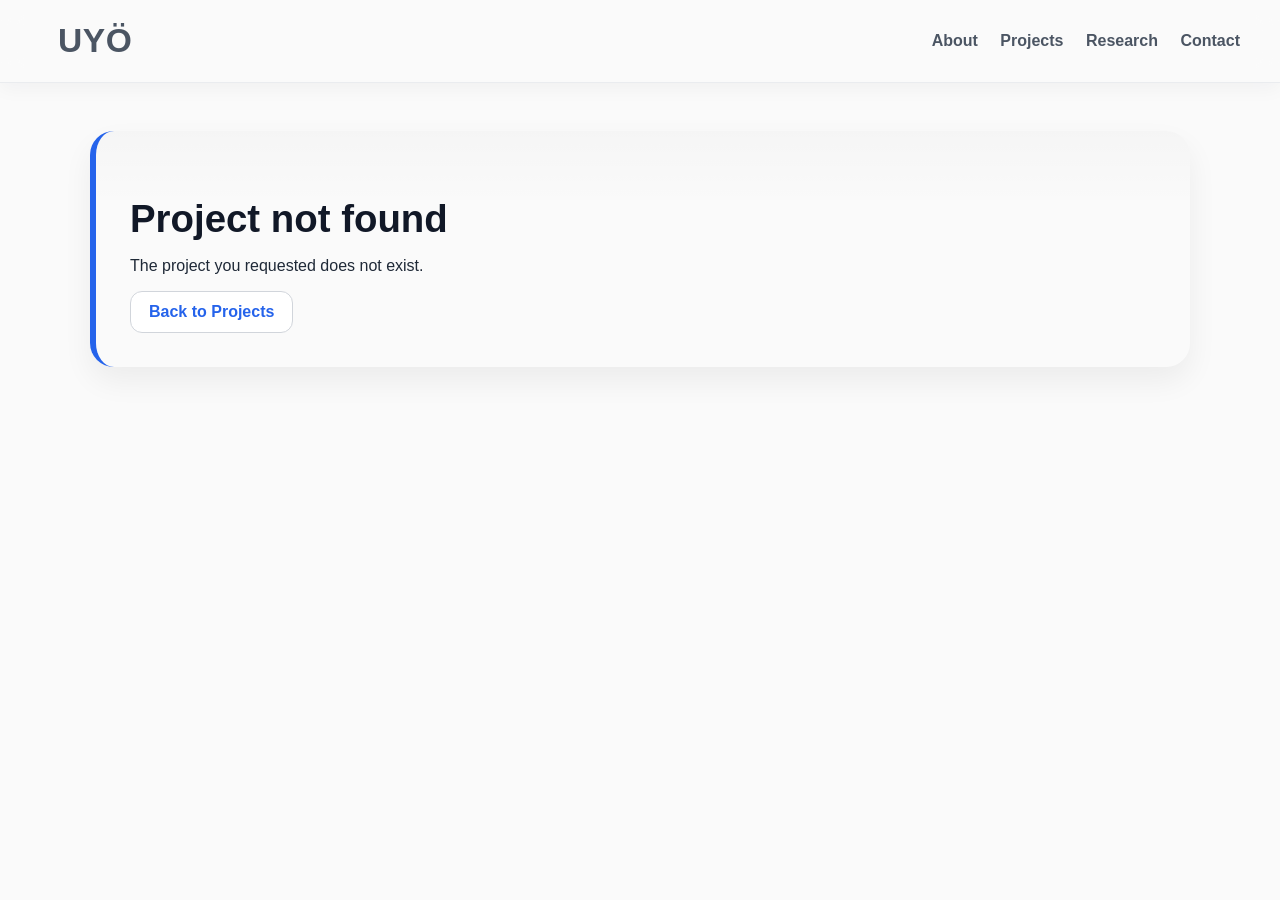
==== project.html @ 4d8dba5a "Yeni site denemesi" ====
<!DOCTYPE html>
<html lang="en">
<head>
  <meta charset="UTF-8" />
  <meta name="viewport" content="width=device-width, initial-scale=1.0" />
  <title>Project Details</title>
  <link rel="stylesheet" href="style.css" />
</head>
<body>

  <header class="navbar">
    <h2><a href="index.html" class="logo-link">UYÖ</a></h2>
    <nav>
      <a href="index.html#about">About</a>
      <a href="index.html#projects">Projects</a>
      <a href="index.html#research">Research</a>
      <a href="index.html#contact">Contact</a>
    </nav>
  </header>

  <main class="detail-page">
    <div class="detail-container">

      <a href="index.html#projects" class="back-link">← Back to Projects</a>

      <img id="projectImage" class="detail-image" src="" alt="Project Image" />

      <section class="detail-card">
        <h1 id="title"></h1>
        <p id="desc" class="detail-desc"></p>

        <div class="detail-buttons">
          <a id="demo" class="btn" target="_blank">Live Demo</a>
          <a id="drive" class="btn" target="_blank">Drive Link</a>
        </div>

        <hr />

        <h2>Highlights</h2>
        <ul id="highlights" class="detail-list"></ul>

        <hr />

        <h2>Technologies</h2>
        <div id="techTags" class="tags"></div>
      </section>

    </div>
  </main>

  <script>
    const params = new URLSearchParams(window.location.search);
    const project = params.get("project");

    const data = {
      ztna: {
        title: "ZTNA Security Platform",
        color: "#2563EB",
        soft: "#DCEBFF",
        desc: "This project is a network access control system developed based on Zero Trust principles. Unlike traditional security models that assume the internal network is trusted, Zero Trust requires verification of every user and every access request. Within this project, a secure access architecture was designed with a strong focus on authentication, authorization and protected backend communication.",
        image: "ztna.png",
        demo: "https://wbt-project.com/",
        drive: "https://drive.google.com/drive/u/0/folders/1oybOvUmxSDfLu-fk1miwkdrYUtnVj_67",
        highlights: [
          "Central identity management with Keycloak",
          "JWT-based secure session management",
          "Role-Based Access Control (RBAC) architecture",
          "Central authentication and Single Sign-On structure",
          "Secure API access control mechanism",
          "Microservice-based secure API architecture",
          "User authentication system",
          "Authorization layer and role-based access management",
          "Token-based secure access control"
        ],
        tech: [
          "Keycloak",
          "JWT",
          "RBAC",
          "Authentication",
          "Authorization",
          "SSO",
          "API Security",
          "Backend System",
          "Zero Trust"
        ]
      },

      finance: {
        title: "Finance Tracker",
        color: "#16A34A",
        soft: "#DCF6E7",
        desc: "This project is a personal finance and investment tracking application that enables users to monitor their income and expenses while also analyzing the performance of investment tools. The system was designed with a user-oriented approach and includes data-focused reporting and analysis screens for better financial awareness.",
        image: "finance.png",
        demo: "#",
        drive: "https://drive.google.com/drive/u/0/folders/1W6BsINzBa0S53d98Snp6pdedZ7eNA4nT",
        highlights: [
          "Income and expense tracking system",
          "Database design and structured data management",
          "Financial analysis and reporting screens",
          "User-oriented finance management interface",
          "Investment and budget monitoring approach"
        ],
        tech: [
          "Finance Management",
          "SQL",
          "Database Design",
          "Reporting",
          "Data Analysis",
          "UI/UX"
        ]
      },

      coffee: {
        title: "Coffee App",
        color: "#92400E",
        soft: "#FDF6EC",
        desc: "CoffeeApp is a mobile coffee ordering and management application that allows users to browse coffee and dessert products, place orders and review their order history. The application was developed with modern mobile interface principles and adopts a user experience focused design supported by Firebase services.",
        image: "coffee.png",
        demo: "#",
        drive: "https://drive.google.com/drive/u/0/folders/1x1rumdt4soJdZDIjXbeZjCs4x2iwKG5K",
        highlights: [
          "Firebase Authentication based login and registration system",
          "Firebase Realtime Database integration for data management",
          "Firebase Storage integration for image content",
          "Coffee and dessert product listing",
          "Product detail pages",
          "Order creation and order history display",
          "User profile management",
          "Modern mobile interface design focused on usability"
        ],
        tech: [
          "Android",
          "Java",
          "Firebase Authentication",
          "Firebase Realtime Database",
          "Firebase Storage",
          "Mobile UI/UX"
        ]
      },

      avatar: {
        title: "Interactive AI Avatar",
        color: "#7C3AED",
        soft: "#E8E0FF",
        desc: "In this project, an AI-powered interactive character was developed for story-based games. The system is capable of building dynamic interaction with the player and generating contextual responses using natural language processing techniques. The aim of the project is to combine intelligent interaction with immersive software experiences.",
        image: "avatar.png",
        demo: "#",
        drive: "https://drive.google.com/drive/u/0/folders/1TGqWx-TUM85WMUxYJkSZf0oygUJAeu55",
        highlights: [
          "Natural language processing based response system",
          "AI character behavior integrated into a story-based game logic",
          "Dynamic reactions according to player input",
          "Interactive companion design for immersive experiences",
          "AI integration for user-facing interaction systems"
        ],
        tech: [
          "Python",
          "AI Integration",
          "NLP",
          "Interactive Systems",
          "Game Interaction",
          "Emotional Interaction"
        ]
      }
    };

    const item = data[project];

    if (!item) {
      document.querySelector(".detail-container").innerHTML = `
        <section class="detail-card">
          <h1>Project not found</h1>
          <p>The project you requested does not exist.</p>
          <a href="index.html#projects" class="btn">Back to Projects</a>
        </section>
      `;
    } else {

      document.documentElement.style.setProperty(
      '--project-color',
      item.color
      );
      
      document.documentElement.style.setProperty(
      '--project-soft-color',
      item.soft
      );

      document.getElementById("title").innerText = item.title;
      document.getElementById("desc").innerText = item.desc;
      document.getElementById("projectImage").src = item.image;
      document.getElementById("projectImage").alt = item.title;
      const demoBtn = document.getElementById("demo");
      const driveBtn = document.getElementById("drive");

      if (item.demo && item.demo !== "#") {
        demoBtn.href = item.demo;
      } else {
        demoBtn.style.display = "none";
      }

      if (item.drive && item.drive !== "#") {
        driveBtn.href = item.drive;
      } else {
        driveBtn.style.display = "none";
      }

      const highlightsEl = document.getElementById("highlights");
      item.highlights.forEach(point => {
        const li = document.createElement("li");
        li.textContent = point;
        highlightsEl.appendChild(li);
      });

      const techTagsEl = document.getElementById("techTags");
      item.tech.forEach(tag => {
        const span = document.createElement("span");
        span.className = "tag";
        span.textContent = tag;
        techTagsEl.appendChild(span);
      });
    }
  </script>

</body>
</html>
---- style.css ----
body{
font-family: Arial, sans-serif;
background:#FAFAFA;
color:#1F2937;
margin:0;
}

.navbar{
display:flex;
justify-content:space-between;
align-items:center;
padding:22px 40px;
background:rgba(250,250,250,0.78);
backdrop-filter:blur(14px);
-webkit-backdrop-filter:blur(14px);
border-bottom:1px solid rgba(229,231,235,0.75);
position:sticky;
top:0;
z-index:1000;
box-shadow:0 6px 18px rgba(15,23,42,0.04);
}

.navbar h2{
margin:0;
color:#111827;
font-size:2.1rem;
letter-spacing:0.5px;
}

.navbar a{
color:#4B5563;
margin-left:18px;
text-decoration:none;
font-weight:600;
transition:color 0.25s ease, opacity 0.25s ease;
}

.navbar a:hover{
color:#2563EB;
opacity:1;
}

.hero{
position:relative;
display:flex;
align-items:center;
justify-content:center;
padding:110px 60px 90px;
gap:60px;
overflow:hidden;
}

.hero-divider{
height:1px;
background:linear-gradient(
to right,
rgba(229,231,235,0),
rgba(209,213,219,0.9),
rgba(229,231,235,0)
);
margin:20px 60px 0;
}

.hero::before{
content:"";
position:absolute;
width:420px;
height:420px;
border-radius:50%;
background:radial-gradient(circle, rgba(37,99,235,0.10) 0%, rgba(37,99,235,0.04) 35%, rgba(37,99,235,0) 72%);
top:-120px;
left:-120px;
pointer-events:none;
}

.hero::after{
content:"";
position:absolute;
width:360px;
height:360px;
border-radius:50%;
background:radial-gradient(circle, rgba(139,92,246,0.09) 0%, rgba(139,92,246,0.03) 35%, rgba(139,92,246,0) 72%);
right:-80px;
bottom:-100px;
pointer-events:none;
}

.profile-photo{
width:220px;
border-radius:28px;
border:3px solid rgba(255,255,255,0.75);
box-shadow:0 18px 40px rgba(15,23,42,0.10);
position:relative;
z-index:1;
}

.hero-text{
max-width:560px;
position:relative;
z-index:1;
}

.hero-text h1{
font-size:3rem;
line-height:1.05;
margin-bottom:12px;
color:#111827;
}

.hero-text h3{
font-size:1.2rem;
font-weight:600;
color:#2563EB;
margin-bottom:20px;
}

.hero-text p{
font-size:1.05rem;
line-height:1.8;
color:#6B7280;
}

.hero-buttons{
margin-top:20px;
}

.btn{
background:#FFFFFF;
color:#2563EB;
padding:11px 18px;
text-decoration:none;
border-radius:12px;
margin-right:10px;
display:inline-block;
font-weight:600;
border:1px solid #D1D5DB;
transition:all 0.25s ease;
}

.btn:hover{
background:#2563EB;
color:#FFFFFF;
transform:translateY(-2px);
border-color:#2563EB;
}

.projects-section{
padding:80px 60px;
}

.projects-section h2{
margin-bottom:30px;
font-size:2rem;
color:#111827;
}

.projects{
display:grid;
grid-template-columns:repeat(auto-fit,minmax(260px,1fr));
gap:28px;
}

.project-card{
min-height:320px;
border-radius:28px;
padding:30px;
display:flex;
align-items:flex-end;
box-shadow:0 12px 28px rgba(0,0,0,0.06);
transition:transform 0.30s ease, box-shadow 0.30s ease, background 0.30s ease;
}

.project-card:hover{
transform:translateY(-8px);
box-shadow:0 22px 40px rgba(0,0,0,0.10);
}

.project-content{
display:flex;
flex-direction:column;
gap:14px;
width:100%;
}

.project-tag{
display:inline-block;
width:fit-content;
padding:7px 14px;
border-radius:999px;
font-size:0.85rem;
font-weight:700;
letter-spacing:0.2px;
background:rgba(255,255,255,0.55);
color:inherit;
}

.project-card h3{
font-size:2rem;
line-height:1;
margin:0;
font-weight:800;
}

.project-card p{
font-size:1rem;
line-height:1.6;
margin:0;
max-width:95%;
}

.project-link{
margin-top:14px;
text-decoration:none;
font-weight:800;
font-size:1rem;
color:inherit;
display:inline-block;
transition:transform 0.25s ease, opacity 0.25s ease;
}

.project-card:hover .project-link{
transform:translateX(6px);
}

.research{
list-style:none;
padding:0;
}

.research li{
padding:8px;
}

html {
  scroll-behavior: smooth;
}

.logo-link {
  color: #111827;
  text-decoration: none;
}

.detail-page {
  padding: 48px 20px 90px;
  background: #FAFAFA;
}

.detail-container {
  max-width: 1100px;
  margin: 0 auto;
}

.back-link {
  display: inline-block;
  margin-bottom: 22px;
  color: #4B5563;
  text-decoration: none;
  font-weight: 600;
  transition: color 0.25s ease;
}

.back-link:hover {
  color: #2563EB;
}

.detail-image {
  width: 100%;
  max-height: 520px;
  object-fit: cover;
  border-radius: 24px;
  border: 1px solid #E5E7EB;
  box-shadow: 0 14px 30px rgba(0, 0, 0, 0.08);
  margin-bottom: 24px;
  background: #FFFFFF;
}

.detail-card {
  position: relative;
  overflow: hidden;
  background: linear-gradient(
  to bottom,
  #ffffff 30%,
  var(--project-soft-color) 100%
  );
  border-radius: 24px;
  padding: 34px;
  box-shadow: 0 14px 30px rgba(0, 0, 0, 0.06);
  border-left: 6px solid var(--project-color, #2563EB);
}

.detail-card::before{
  content:"";
  position:absolute;
  top:0;
  left:0;
  width:100%;
  height:72px;
  background:linear-gradient(
    to bottom,
    rgba(0,0,0,0.02),
    rgba(0,0,0,0)
  );
  pointer-events:none;
}

.detail-card h1 {
  font-size: 2.4rem;
  margin-bottom: 14px;
  color: #111827;
}

.detail-card h2 {
  margin-top: 24px;
  margin-bottom: 14px;
  font-size: 1.35rem;
  color: #111827;
}

.detail-desc {
  font-size: 1.05rem;
  line-height: 1.85;
  color: #6B7280;
}

.detail-buttons {
  margin-top: 26px;
  display: flex;
  gap: 12px;
  flex-wrap: wrap;
}

.detail-buttons .btn {
  min-width: 130px;
  text-align: center;
}

.detail-list {
  padding-left: 20px;
  line-height: 1.9;
  color: #4B5563;
}

.detail-list li {
  margin-bottom: 8px;
}

.tags {
  display: flex;
  gap: 10px;
  flex-wrap: wrap;
  margin-top: 8px;
}

.tag {
  background: #F3F4F6;
  color: #374151;
  border: 1px solid #E5E7EB;
  padding: 8px 14px;
  border-radius: 999px;
  font-size: 0.95rem;
  font-weight: 600;
}

hr {
  border: none;
  border-top: 1px solid #E5E7EB;
  margin: 28px 0;
}

@media (max-width: 768px) {
  .detail-card {
    padding: 22px;
  }

  .detail-card h1 {
    font-size: 1.8rem;
  }

  .detail-image {
    max-height: 320px;
  }
}

.about-section{
padding:40px 60px 80px;
max-width:900px;
margin:auto;
line-height:1.8;
}

.skills-section{
padding:60px;
}

.skills-grid{
display:grid;
grid-template-columns:repeat(auto-fit,minmax(220px,1fr));
gap:25px;
margin-top:30px;
}

.skill-card{
background:#FFFFFF;
padding:22px;
border-radius:18px;
text-align:center;
border:1px solid #E5E7EB;
box-shadow:0 8px 20px rgba(0,0,0,0.04);
}

.skill-card h3{
color:#2563EB;
margin-bottom:10px;
}

.research-section{
padding:60px;
}

.research-grid{
display:grid;
grid-template-columns:repeat(auto-fit,minmax(240px,1fr));
gap:25px;
margin-top:30px;
}

.research-card{
background:#FFFFFF;
padding:24px;
border-radius:20px;
box-shadow:0 10px 24px rgba(0,0,0,0.05);
border:1px solid #E5E7EB;
transition:transform 0.25s ease, box-shadow 0.25s ease;
}

.research-card h3{
margin-bottom:12px;
color:#2563EB;
font-size:1.15rem;
}

.research-card p{
color:#6B7280;
line-height:1.7;
margin:0;
}

.research-card:hover{
transform:translateY(-6px);
box-shadow:0 18px 32px rgba(0,0,0,0.08);
}

.hero-badges{
display:flex;
flex-wrap:wrap;
gap:10px;
margin-top:22px;
margin-bottom:8px;
}

.hero-badge{
background:#FFFFFF;
color:#4B5563;
border:1px solid #E5E7EB;
padding:8px 14px;
border-radius:999px;
font-size:0.92rem;
font-weight:600;
box-shadow:0 4px 10px rgba(0,0,0,0.04);
}

.card-ztna{
background:#DDF4FF;
color:#0F4C81;
}

.card-ztna:hover{
background:#BFE8FF;
}

.card-finance{
background:#E8F7EE;
color:#1F6B4F;
}

.card-finance:hover{
background:#D2F0DF;
}

.card-coffee{
background:#F8EEDF;
color:#8A5A2B;
}

.card-coffee:hover{
background:#F2E0C8;
}

.card-avatar{
background:#EEE9FF;
color:#5B4CB2;
}

.card-avatar:hover{
background:#E0D7FF;
}

.about-section,
.skills-section,
.research-section,
#contact{
padding:80px 60px;
}

.about-section p,
#contact p{
color:#6B7280;
font-size:1.02rem;
line-height:1.8;
}

h2{
font-size:2rem;
margin-bottom:18px;
color:#111827;
}

footer{
padding:28px 20px;
text-align:center;
color:#6B7280;
border-top:1px solid #E5E7EB;
margin-top:20px;
background:#FAFAFA;
}

@media (max-width: 768px) {
  .navbar{
    flex-direction:column;
    gap:14px;
    padding:18px 20px;
  }

  .hero{
    flex-direction:column;
    text-align:center;
    padding:60px 24px;
    gap:30px;
  }

  .hero-text h1{
    font-size:2.3rem;
  }

  .projects-section,
  .about-section,
  .skills-section,
  .research-section,
  #contact{
    padding:60px 24px;
  }

  .project-card{
    min-height:280px;
    padding:24px;
  }

  .project-card h3{
    font-size:1.8rem;
  }
}
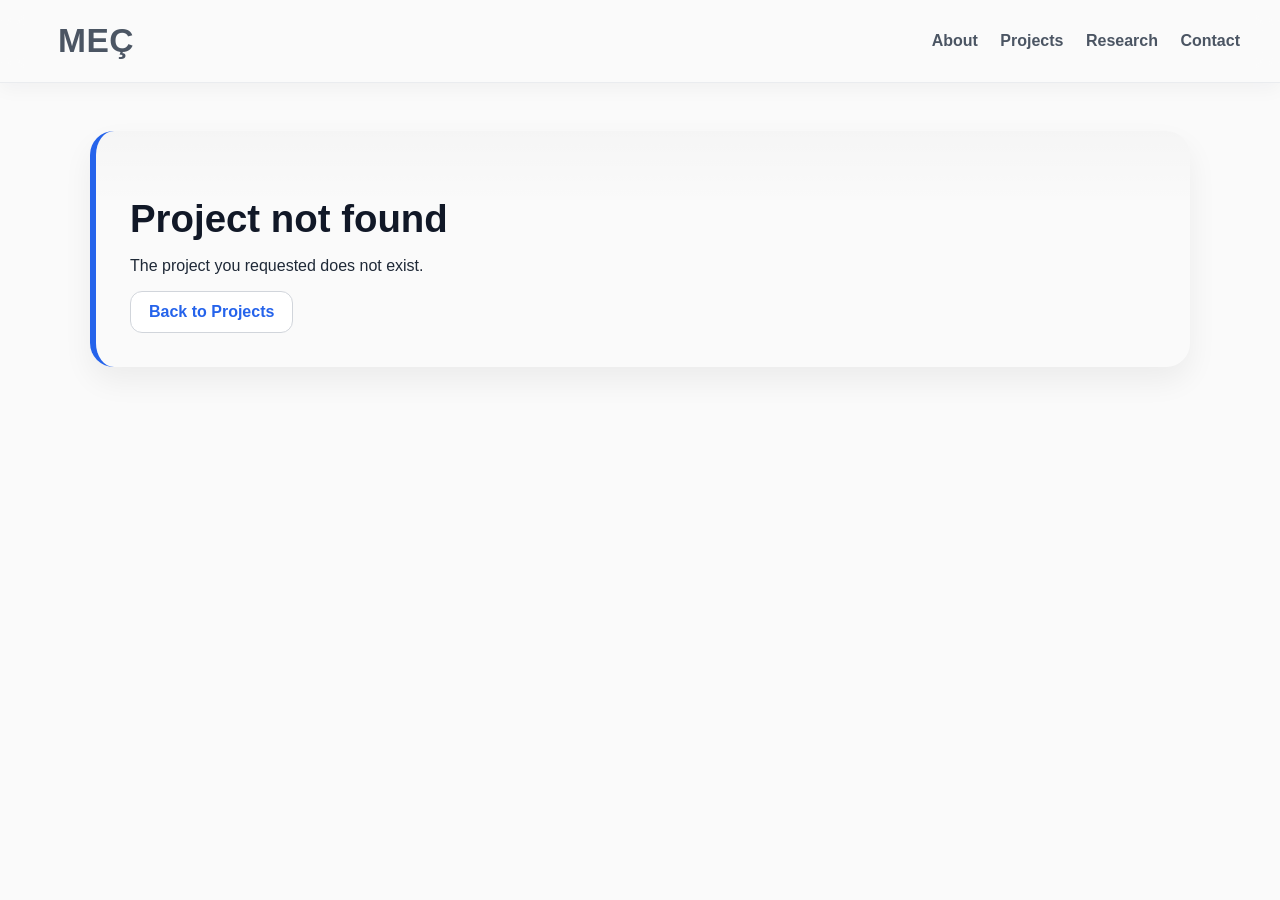
==== commit e9bf75c2: "1.02" ====
--- a/project.html
+++ b/project.html
@@ -9,7 +9,7 @@
 <body>
 
   <header class="navbar">
-    <h2><a href="index.html" class="logo-link">UYÖ</a></h2>
+    <h2><a href="index.html" class="logo-link">MEÇ</a></h2>
     <nav>
       <a href="index.html#about">About</a>
       <a href="index.html#projects">Projects</a>
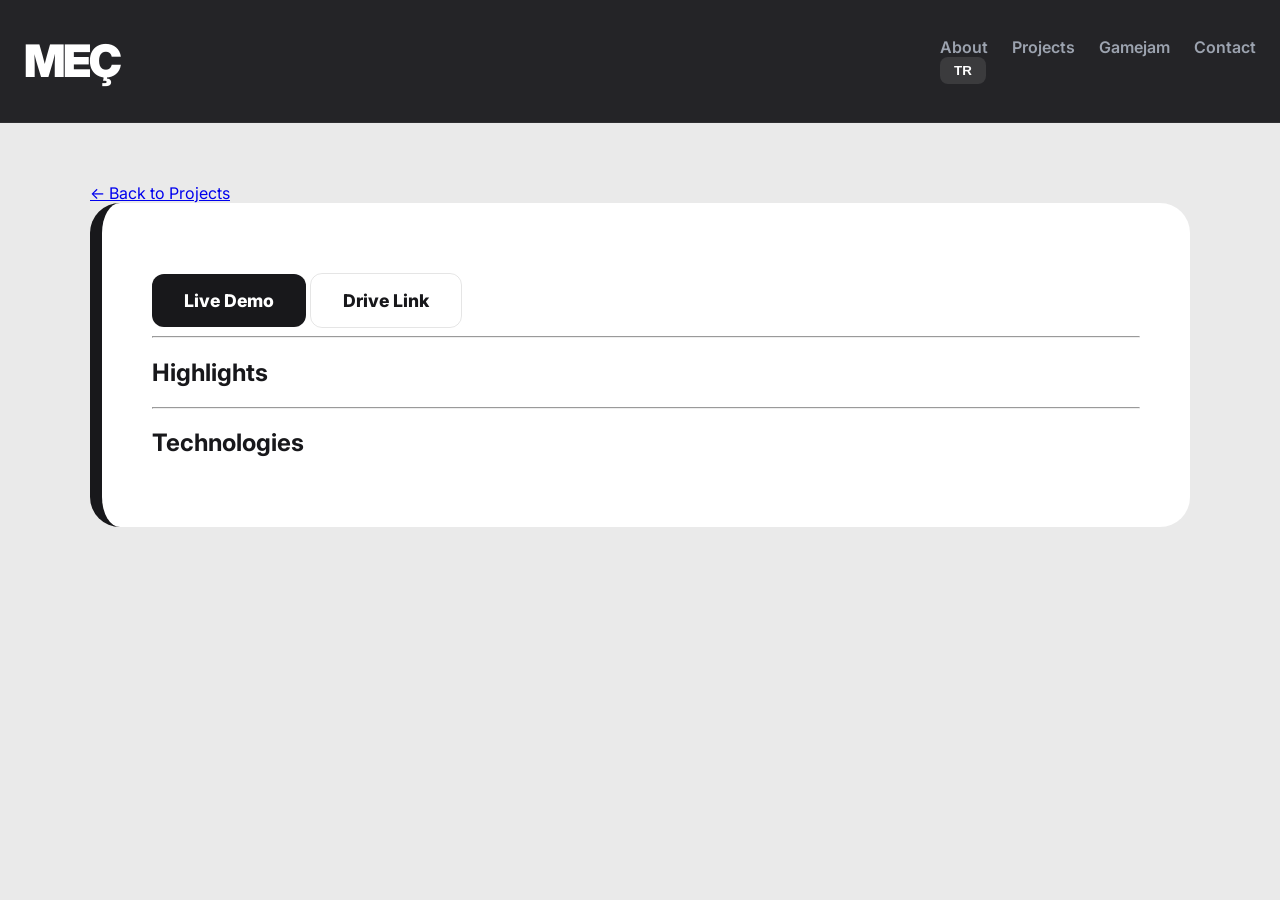
==== commit 21e3dcf8: "2.0" ====
--- a/project.html
+++ b/project.html
@@ -5,46 +5,44 @@
   <meta name="viewport" content="width=device-width, initial-scale=1.0" />
   <title>Project Details</title>
   <link rel="stylesheet" href="style.css" />
+  <link href="https://fonts.googleapis.com/css2?family=Inter:wght@400;500;600;800;900&display=swap" rel="stylesheet">
 </head>
 <body>
 
   <header class="navbar">
-    <h2><a href="index.html" class="logo-link">MEÇ</a></h2>
-    <nav>
-      <a href="index.html#about">About</a>
-      <a href="index.html#projects">Projects</a>
-      <a href="index.html#research">Research</a>
-      <a href="index.html#contact">Contact</a>
-    </nav>
+    <div class="nav-container">
+      <h2><a href="index.html" class="logo-link">MEÇ</a></h2>
+      <div class="nav-right">
+        <nav>
+          <a href="index.html#about" class="lang-text" data-tr="Hakkımda" data-en="About">About</a>
+          <a href="index.html#projects" class="lang-text" data-tr="Projeler" data-en="Projects">Projects</a>
+          <a href="index.html#gamejam">Gamejam</a>
+          <a href="index.html#contact" class="lang-text" data-tr="İletişim" data-en="Contact">Contact</a>
+        </nav>
+        <button id="langToggle" class="btn-lang">TR</button>
+      </div>
+    </div>
   </header>
 
-  <main class="detail-page">
+  <main class="detail-page container">
     <div class="detail-container">
+      <a href="index.html#projects" class="back-link lang-text" data-tr="← Projelere Dön" data-en="← Back to Projects">← Back to Projects</a>
+      <img id="projectImage" class="detail-image" src="" alt="" style="display: none;" />
 
-      <a href="index.html#projects" class="back-link">← Back to Projects</a>
-
-      <img id="projectImage" class="detail-image" src="" alt="Project Image" />
-
-      <section class="detail-card">
+      <section class="detail-card-merged">
         <h1 id="title"></h1>
         <p id="desc" class="detail-desc"></p>
-
         <div class="detail-buttons">
-          <a id="demo" class="btn" target="_blank">Live Demo</a>
-          <a id="drive" class="btn" target="_blank">Drive Link</a>
+          <a id="demo" class="btn btn-primary lang-text" data-tr="Canlı Demo" data-en="Live Demo" target="_blank">Live Demo</a>
+          <a id="drive" class="btn btn-outline lang-text" data-tr="Drive Linki" data-en="Drive Link" target="_blank">Drive Link</a>
         </div>
-
         <hr />
-
-        <h2>Highlights</h2>
+        <h2 class="lang-text" data-tr="Öne Çıkanlar" data-en="Highlights">Highlights</h2>
         <ul id="highlights" class="detail-list"></ul>
-
         <hr />
-
-        <h2>Technologies</h2>
-        <div id="techTags" class="tags"></div>
+        <h2 class="lang-text" data-tr="Teknolojiler" data-en="Technologies">Technologies</h2>
+        <div id="techTags" class="tags-fixed"></div>
       </section>
-
     </div>
   </main>
 
@@ -54,173 +52,72 @@
 
     const data = {
       ztna: {
-        title: "ZTNA Security Platform",
-        color: "#2563EB",
-        soft: "#DCEBFF",
-        desc: "This project is a network access control system developed based on Zero Trust principles. Unlike traditional security models that assume the internal network is trusted, Zero Trust requires verification of every user and every access request. Within this project, a secure access architecture was designed with a strong focus on authentication, authorization and protected backend communication.",
-        image: "ztna.png",
-        demo: "https://wbt-project.com/",
-        drive: "https://drive.google.com/drive/u/0/folders/1oybOvUmxSDfLu-fk1miwkdrYUtnVj_67",
-        highlights: [
-          "Central identity management with Keycloak",
-          "JWT-based secure session management",
-          "Role-Based Access Control (RBAC) architecture",
-          "Central authentication and Single Sign-On structure",
-          "Secure API access control mechanism",
-          "Microservice-based secure API architecture",
-          "User authentication system",
-          "Authorization layer and role-based access management",
-          "Token-based secure access control"
-        ],
-        tech: [
-          "Keycloak",
-          "JWT",
-          "RBAC",
-          "Authentication",
-          "Authorization",
-          "SSO",
-          "API Security",
-          "Backend System",
-          "Zero Trust"
-        ]
+        en: { title: "ZTNA Security Platform", desc: "Network access control system developed based on Zero Trust principles.", highlights: ["Keycloak Identity Management", "JWT-based sessions", "RBAC Architecture"] },
+        tr: { title: "ZTNA Güvenlik Platformu", desc: "Sıfır Güven prensiplerine dayalı ağ erişim kontrol sistemi.", highlights: ["Keycloak Kimlik Yönetimi", "JWT tabanlı oturumlar", "Rol Tabanlı Erişim"] },
+        image: "ztna.jpg", demo: "https://wbt-project.com/", drive: "https://drive.google.com/drive/u/0/folders/1oybOvUmxSDfLu-fk1miwkdrYUtnVj_67", tech: ["Keycloak", "JWT", "Zero Trust", "IAM"]
       },
-
       finance: {
-        title: "Finance Tracker",
-        color: "#16A34A",
-        soft: "#DCF6E7",
-        desc: "This project is a personal finance and investment tracking application that enables users to monitor their income and expenses while also analyzing the performance of investment tools. The system was designed with a user-oriented approach and includes data-focused reporting and analysis screens for better financial awareness.",
-        image: "finance.png",
-        demo: "#",
-        drive: "https://drive.google.com/drive/u/0/folders/1W6BsINzBa0S53d98Snp6pdedZ7eNA4nT",
-        highlights: [
-          "Income and expense tracking system",
-          "Database design and structured data management",
-          "Financial analysis and reporting screens",
-          "User-oriented finance management interface",
-          "Investment and budget monitoring approach"
-        ],
-        tech: [
-          "Finance Management",
-          "SQL",
-          "Database Design",
-          "Reporting",
-          "Data Analysis",
-          "UI/UX"
-        ]
+        en: { title: "Finance Tracker", desc: "Personal finance and investment tracking application.", highlights: ["Income/Expense tracking", "Financial analysis", "UI/UX focus"] },
+        tr: { title: "Finans Takipçisi", desc: "Kişisel finans ve yatırım takip uygulaması.", highlights: ["Gelir/Gider takibi", "Finansal analiz", "Kullanıcı odaklı tasarım"] },
+        image: "finance.jpg", demo: "#", drive: "https://drive.google.com/drive/u/0/folders/1W6BsINzBa0S53d98Snp6pdedZ7eNA4nT", tech: ["C#", "SQL", "Mock Data", "Data Analysis"]
       },
-
       coffee: {
-        title: "Coffee App",
-        color: "#92400E",
-        soft: "#FDF6EC",
-        desc: "CoffeeApp is a mobile coffee ordering and management application that allows users to browse coffee and dessert products, place orders and review their order history. The application was developed with modern mobile interface principles and adopts a user experience focused design supported by Firebase services.",
-        image: "coffee.png",
-        demo: "#",
-        drive: "https://drive.google.com/drive/u/0/folders/1x1rumdt4soJdZDIjXbeZjCs4x2iwKG5K",
-        highlights: [
-          "Firebase Authentication based login and registration system",
-          "Firebase Realtime Database integration for data management",
-          "Firebase Storage integration for image content",
-          "Coffee and dessert product listing",
-          "Product detail pages",
-          "Order creation and order history display",
-          "User profile management",
-          "Modern mobile interface design focused on usability"
-        ],
-        tech: [
-          "Android",
-          "Java",
-          "Firebase Authentication",
-          "Firebase Realtime Database",
-          "Firebase Storage",
-          "Mobile UI/UX"
-        ]
+        en: { title: "Coffee App", desc: "Mobile coffee ordering application built with Firebase.", highlights: ["Firebase Authentication", "Realtime Database", "Kotlin/Android"] },
+        tr: { title: "Kahve Uygulaması", desc: "Firebase ile geliştirilen mobil kahve sipariş sistemi.", highlights: ["Firebase Kimlik Doğrulama", "Gerçek Zamanlı Veritabanı", "Kotlin/Android"] },
+        image: "coffee.jpg", demo: "#", drive: "https://drive.google.com/drive/u/0/folders/1x1rumdt4soJdZDIjXbeZjCs4x2iwKG5K", tech: ["Android", "Firebase", "Kotlin", "Java"]
       },
-
       avatar: {
-        title: "Interactive AI Avatar",
-        color: "#7C3AED",
-        soft: "#E8E0FF",
-        desc: "In this project, an AI-powered interactive character was developed for story-based games. The system is capable of building dynamic interaction with the player and generating contextual responses using natural language processing techniques. The aim of the project is to combine intelligent interaction with immersive software experiences.",
-        image: "avatar.png",
-        demo: "#",
-        drive: "https://drive.google.com/drive/u/0/folders/1TGqWx-TUM85WMUxYJkSZf0oygUJAeu55",
-        highlights: [
-          "Natural language processing based response system",
-          "AI character behavior integrated into a story-based game logic",
-          "Dynamic reactions according to player input",
-          "Interactive companion design for immersive experiences",
-          "AI integration for user-facing interaction systems"
-        ],
-        tech: [
-          "Python",
-          "AI Integration",
-          "NLP",
-          "Interactive Systems",
-          "Game Interaction",
-          "Emotional Interaction"
-        ]
+        en: { title: "Interactive AI Avatar", desc: "AI-powered interactive desktop character for games.", highlights: ["NLP based response", "Unity Integration", "Desktop Avatar System"] },
+        tr: { title: "İnteraktif AI Avatar", desc: "Oyunlar için yapay zeka destekli masaüstü karakteri.", highlights: ["NLP tabanlı yanıt sistemi", "Unity Entegrasyonu", "Masaüstü Avatar Sistemi"] },
+        image: "avatar.jpg", demo: "#", drive: "https://drive.google.com/drive/u/0/folders/1TGqWx-TUM85WMUxYJkSZf0oygUJAeu55", tech: ["Python", "Unity", "AI", "NLP"]
+      },
+      jamination8: {
+        en: { title: "Jamination8", desc: "A gritty, hand-drawn rogue-like built by four of us.", highlights: ["Hand-drawn art", "Tight mechanics", "Rogue-like loop"] },
+        tr: { title: "Jamination8", desc: "4 kişi tarafından geliştirilen el çizimi rogue-like oyunu.", highlights: ["El çizimi sanat", "Sıkı mekanikler", "Rogue-like döngüsü"] },
+        image: "avatar.jpg", demo: "#", drive: "#", tech: ["Unity", "C#", "2D", "Retro"]
+      },
+      ayazjam2: {
+        en: { title: "Ayazjam 2", desc: "Hand-drawn world with custom physics engine.", highlights: ["Custom physics", "Retro style", "5-person team"] },
+        tr: { title: "Ayazjam 2", desc: "Özel fizik motoruna sahip el çizimi dünya.", highlights: ["Özel fizik motoru", "Retro tarz", "5 kişilik ekip"] },
+        image: "avatar.jpg", demo: "#", drive: "#", tech: ["Unity", "C#", "Physics", "Retro"]
       }
     };
 
-    const item = data[project];
+    let currentLang = localStorage.getItem('siteLang') || 'en';
+    const langToggleBtn = document.getElementById('langToggle');
 
-    if (!item) {
-      document.querySelector(".detail-container").innerHTML = `
-        <section class="detail-card">
-          <h1>Project not found</h1>
-          <p>The project you requested does not exist.</p>
-          <a href="index.html#projects" class="btn">Back to Projects</a>
-        </section>
-      `;
-    } else {
-
-      document.documentElement.style.setProperty(
-      '--project-color',
-      item.color
-      );
+    function render() {
+      const item = data[project];
+      if(!item) return;
+      const langData = item[currentLang];
+      document.getElementById("title").innerText = langData.title;
+      document.getElementById("desc").innerText = langData.desc;
       
-      document.documentElement.style.setProperty(
-      '--project-soft-color',
-      item.soft
-      );
-
-      document.getElementById("title").innerText = item.title;
-      document.getElementById("desc").innerText = item.desc;
-      document.getElementById("projectImage").src = item.image;
-      document.getElementById("projectImage").alt = item.title;
-      const demoBtn = document.getElementById("demo");
-      const driveBtn = document.getElementById("drive");
-
-      if (item.demo && item.demo !== "#") {
-        demoBtn.href = item.demo;
-      } else {
-        demoBtn.style.display = "none";
-      }
-
-      if (item.drive && item.drive !== "#") {
-        driveBtn.href = item.drive;
-      } else {
-        driveBtn.style.display = "none";
-      }
+      const imgEl = document.getElementById("projectImage");
+      if(item.image) { imgEl.src = item.image; imgEl.style.display = "block"; }
 
       const highlightsEl = document.getElementById("highlights");
-      item.highlights.forEach(point => {
-        const li = document.createElement("li");
-        li.textContent = point;
-        highlightsEl.appendChild(li);
-      });
+      highlightsEl.innerHTML = "";
+      langData.highlights.forEach(h => { const li = document.createElement("li"); li.innerText = h; highlightsEl.appendChild(li); });
 
-      const techTagsEl = document.getElementById("techTags");
-      item.tech.forEach(tag => {
-        const span = document.createElement("span");
-        span.className = "tag";
-        span.textContent = tag;
-        techTagsEl.appendChild(span);
+      const techEl = document.getElementById("techTags");
+      techEl.innerHTML = "";
+      item.tech.forEach(t => { const s = document.createElement("span"); s.className = "tag-fixed"; s.innerText = t; techEl.appendChild(s); });
+
+      langToggleBtn.textContent = currentLang === 'en' ? 'TR' : 'EN';
+      document.querySelectorAll('.lang-text').forEach(el => {
+        const trans = el.getAttribute(`data-${currentLang}`);
+        if(trans) el.innerText = trans;
       });
     }
+
+    langToggleBtn.addEventListener('click', () => {
+      currentLang = currentLang === 'en' ? 'tr' : 'en';
+      localStorage.setItem('siteLang', currentLang);
+      render();
+    });
+
+    render();
   </script>
-
 </body>
-</html>
+</html>
--- a/style.css
+++ b/style.css
@@ -1,571 +1,129 @@
-body{
-font-family: Arial, sans-serif;
-background:#FAFAFA;
-color:#1F2937;
-margin:0;
+:root {
+  --bg-color: #EAEAEA; 
+  --surface-color: rgba(255, 255, 255, 0.9);
+  --bg-dark: #1A1A1D; /* Siyah bölümler için */
+  --text-main: #18181B;
+  --text-muted: #4B5563;
+  --text-light: #F3F4F6;
+  --primary: #18181B;
+  --radius-lg: 24px;
+  --shadow-md: 0 10px 30px rgba(0, 0, 0, 0.08);
+  --border: 1px solid rgba(0, 0, 0, 0.1);
 }
 
-.navbar{
-display:flex;
-justify-content:space-between;
-align-items:center;
-padding:22px 40px;
-background:rgba(250,250,250,0.78);
-backdrop-filter:blur(14px);
--webkit-backdrop-filter:blur(14px);
-border-bottom:1px solid rgba(229,231,235,0.75);
-position:sticky;
-top:0;
-z-index:1000;
-box-shadow:0 6px 18px rgba(15,23,42,0.04);
+body {
+  font-family: 'Inter', sans-serif;
+  background: var(--bg-color);
+  color: var(--text-main);
+  margin: 0;
+  overflow-x: hidden;
 }
 
-.navbar h2{
-margin:0;
-color:#111827;
-font-size:2.1rem;
-letter-spacing:0.5px;
+.container { max-width: 1100px; margin: 0 auto; padding: 0 24px; }
+
+/* NAVBAR */
+.navbar {
+  position: sticky; top: 0; z-index: 1000;
+  background: rgba(15, 15, 18, 0.9);
+  backdrop-filter: blur(20px); -webkit-backdrop-filter: blur(20px);
+  border-bottom: 1px solid rgba(255,255,255,0.05);
+}
+.nav-container { display: flex; justify-content: space-between; align-items: center; padding: 14px 24px; }
+.logo-link {
+  font-size: 2.8rem !important; font-weight: 900 !important; color: white !important; 
+  text-decoration: none; letter-spacing: -2px;
+}
+.navbar nav a { color: #9CA3AF; text-decoration: none; font-weight: 600; margin-left: 20px; transition: 0.3s; }
+.navbar nav a:hover { color: white; }
+.btn-lang { background: rgba(255,255,255,0.1); color: white; border: none; padding: 6px 14px; border-radius: 8px; cursor: pointer; font-weight: 700; margin-left: 20px; }
+
+/* HERO */
+.hero { display: flex; align-items: center; justify-content: space-between; padding: 100px 0; }
+.hero-badges { display: flex; flex-wrap: wrap; gap: 10px; margin-bottom: 24px; }
+.hero-badge { 
+  background: white; padding: 6px 16px; border-radius: 99px; font-weight: 600; 
+  border: var(--border); font-size: 0.85rem;
+}
+.color-dance { border-color: #4F46E5 !important; color: #4F46E5 !important; }
+
+.hero h1 { font-size: 4rem; font-weight: 900; margin: 0; letter-spacing: -1.5px; }
+.profile-photo { width: 340px; border-radius: 32px; box-shadow: var(--shadow-md); border: 4px solid white; }
+
+/* ABOUT - TEMİZ GÖRÜNÜM */
+.about-section { padding: 80px 0; }
+.about-clean-content p { font-size: 1.25rem; color: var(--text-muted); line-height: 1.8; margin-bottom: 24px; max-width: 900px; }
+
+/* SKILLS - BÜYÜTÜLMÜŞ */
+.skills-grid-large { 
+  display: grid; 
+  grid-template-columns: repeat(auto-fit, minmax(400px, 1fr)); 
+  gap: 32px; 
+  margin-top: 40px; 
+}
+.skill-card-big {
+  background: white;
+  padding: 48px;
+  border-radius: var(--radius-lg);
+  border: var(--border);
+  box-shadow: var(--shadow-md);
+  transition: transform 0.3s;
+}
+.skill-card-big:hover { transform: translateY(-10px); }
+.skill-card-big h3 { font-size: 1.8rem; margin: 0 0 16px 0; color: var(--primary); }
+.skill-card-big p { font-size: 1.15rem; color: var(--text-muted); }
+
+/* PROJECT FULL DARK SECTION */
+.projects-full-dark {
+  background: var(--bg-dark);
+  color: white;
+  padding: 100px 0;
+}
+.projects-full-dark h2 { color: white; margin-bottom: 40px; }
+
+.projects { display: grid; grid-template-columns: repeat(auto-fit, minmax(320px, 1fr)); gap: 32px; }
+.project-card { 
+  background: white; padding: 40px; border-radius: var(--radius-lg); min-height: 300px; 
+  display: flex; align-items: flex-end; border: var(--border); transition: 0.4s; color: var(--text-main); text-decoration: none; 
+}
+.project-card:hover { transform: translateY(-12px); box-shadow: 0 25px 50px rgba(0,0,0,0.3); }
+
+/* CONTACT FULL DARK SECTION - ARKA PLAN YAYILDI */
+.contact-full-dark {
+  background: var(--bg-dark);
+  color: white;
+  padding: 120px 0;
+  text-align: left;
+}
+.contact-merged-content h2 { font-size: 3.5rem; margin: 0 0 20px 0; font-weight: 900; }
+.contact-merged-content p { font-size: 1.5rem; color: #9CA3AF; margin-bottom: 40px; }
+
+/* BUTONLAR */
+.btn { padding: 16px 32px; border-radius: 12px; font-weight: 800; text-decoration: none; transition: 0.3s; display: inline-block; font-size: 1.1rem; }
+.btn-primary { background: #18181B; color: white; }
+.btn-primary-white { background: white; color: #18181B; }
+.btn-primary-white:hover { background: #E5E7EB; transform: scale(1.05); }
+.btn-outline { border: var(--border); color: #18181B; }
+
+/* PROJECT DETAIL EKSİKLERİ */
+.detail-page { padding: 60px 0; }
+.detail-image { 
+  max-width: 700px; width: 100%; height: auto; border-radius: 24px; display: block; 
+  margin: 0 auto 40px; box-shadow: var(--shadow-md); border: var(--border); 
+}
+.detail-card-merged { background: white; padding: 50px; border-radius: 30px; border-left: 12px solid #18181B; }
+
+/* TEKNOLOJİ TAGLERİ - AYRILDI */
+.tags-fixed { display: flex; flex-wrap: wrap; gap: 12px; margin-top: 20px; }
+.tag-fixed { 
+  background: #18181B; color: white; padding: 10px 20px; 
+  border-radius: 99px; font-size: 0.95rem; font-weight: 600; display: inline-block; 
 }
 
-.navbar a{
-color:#4B5563;
-margin-left:18px;
-text-decoration:none;
-font-weight:600;
-transition:color 0.25s ease, opacity 0.25s ease;
-}
+footer { text-align: center; padding: 60px 0; background: var(--bg-color); color: var(--text-muted); border-top: var(--border); }
 
-.navbar a:hover{
-color:#2563EB;
-opacity:1;
-}
-
-.hero{
-position:relative;
-display:flex;
-align-items:center;
-justify-content:center;
-padding:110px 60px 90px;
-gap:60px;
-overflow:hidden;
-}
-
-.hero-divider{
-height:1px;
-background:linear-gradient(
-to right,
-rgba(229,231,235,0),
-rgba(209,213,219,0.9),
-rgba(229,231,235,0)
-);
-margin:20px 60px 0;
-}
-
-.hero::before{
-content:"";
-position:absolute;
-width:420px;
-height:420px;
-border-radius:50%;
-background:radial-gradient(circle, rgba(37,99,235,0.10) 0%, rgba(37,99,235,0.04) 35%, rgba(37,99,235,0) 72%);
-top:-120px;
-left:-120px;
-pointer-events:none;
-}
-
-.hero::after{
-content:"";
-position:absolute;
-width:360px;
-height:360px;
-border-radius:50%;
-background:radial-gradient(circle, rgba(139,92,246,0.09) 0%, rgba(139,92,246,0.03) 35%, rgba(139,92,246,0) 72%);
-right:-80px;
-bottom:-100px;
-pointer-events:none;
-}
-
-.profile-photo{
-width:220px;
-border-radius:28px;
-border:3px solid rgba(255,255,255,0.75);
-box-shadow:0 18px 40px rgba(15,23,42,0.10);
-position:relative;
-z-index:1;
-}
-
-.hero-text{
-max-width:560px;
-position:relative;
-z-index:1;
-}
-
-.hero-text h1{
-font-size:3rem;
-line-height:1.05;
-margin-bottom:12px;
-color:#111827;
-}
-
-.hero-text h3{
-font-size:1.2rem;
-font-weight:600;
-color:#2563EB;
-margin-bottom:20px;
-}
-
-.hero-text p{
-font-size:1.05rem;
-line-height:1.8;
-color:#6B7280;
-}
-
-.hero-buttons{
-margin-top:20px;
-}
-
-.btn{
-background:#FFFFFF;
-color:#2563EB;
-padding:11px 18px;
-text-decoration:none;
-border-radius:12px;
-margin-right:10px;
-display:inline-block;
-font-weight:600;
-border:1px solid #D1D5DB;
-transition:all 0.25s ease;
-}
-
-.btn:hover{
-background:#2563EB;
-color:#FFFFFF;
-transform:translateY(-2px);
-border-color:#2563EB;
-}
-
-.projects-section{
-padding:80px 60px;
-}
-
-.projects-section h2{
-margin-bottom:30px;
-font-size:2rem;
-color:#111827;
-}
-
-.projects{
-display:grid;
-grid-template-columns:repeat(auto-fit,minmax(260px,1fr));
-gap:28px;
-}
-
-.project-card{
-min-height:320px;
-border-radius:28px;
-padding:30px;
-display:flex;
-align-items:flex-end;
-box-shadow:0 12px 28px rgba(0,0,0,0.06);
-transition:transform 0.30s ease, box-shadow 0.30s ease, background 0.30s ease;
-}
-
-.project-card:hover{
-transform:translateY(-8px);
-box-shadow:0 22px 40px rgba(0,0,0,0.10);
-}
-
-.project-content{
-display:flex;
-flex-direction:column;
-gap:14px;
-width:100%;
-}
-
-.project-tag{
-display:inline-block;
-width:fit-content;
-padding:7px 14px;
-border-radius:999px;
-font-size:0.85rem;
-font-weight:700;
-letter-spacing:0.2px;
-background:rgba(255,255,255,0.55);
-color:inherit;
-}
-
-.project-card h3{
-font-size:2rem;
-line-height:1;
-margin:0;
-font-weight:800;
-}
-
-.project-card p{
-font-size:1rem;
-line-height:1.6;
-margin:0;
-max-width:95%;
-}
-
-.project-link{
-margin-top:14px;
-text-decoration:none;
-font-weight:800;
-font-size:1rem;
-color:inherit;
-display:inline-block;
-transition:transform 0.25s ease, opacity 0.25s ease;
-}
-
-.project-card:hover .project-link{
-transform:translateX(6px);
-}
-
-.research{
-list-style:none;
-padding:0;
-}
-
-.research li{
-padding:8px;
-}
-
-html {
-  scroll-behavior: smooth;
-}
-
-.logo-link {
-  color: #111827;
-  text-decoration: none;
-}
-
-.detail-page {
-  padding: 48px 20px 90px;
-  background: #FAFAFA;
-}
-
-.detail-container {
-  max-width: 1100px;
-  margin: 0 auto;
-}
-
-.back-link {
-  display: inline-block;
-  margin-bottom: 22px;
-  color: #4B5563;
-  text-decoration: none;
-  font-weight: 600;
-  transition: color 0.25s ease;
-}
-
-.back-link:hover {
-  color: #2563EB;
-}
-
-.detail-image {
-  width: 100%;
-  max-height: 520px;
-  object-fit: cover;
-  border-radius: 24px;
-  border: 1px solid #E5E7EB;
-  box-shadow: 0 14px 30px rgba(0, 0, 0, 0.08);
-  margin-bottom: 24px;
-  background: #FFFFFF;
-}
-
-.detail-card {
-  position: relative;
-  overflow: hidden;
-  background: linear-gradient(
-  to bottom,
-  #ffffff 30%,
-  var(--project-soft-color) 100%
-  );
-  border-radius: 24px;
-  padding: 34px;
-  box-shadow: 0 14px 30px rgba(0, 0, 0, 0.06);
-  border-left: 6px solid var(--project-color, #2563EB);
-}
-
-.detail-card::before{
-  content:"";
-  position:absolute;
-  top:0;
-  left:0;
-  width:100%;
-  height:72px;
-  background:linear-gradient(
-    to bottom,
-    rgba(0,0,0,0.02),
-    rgba(0,0,0,0)
-  );
-  pointer-events:none;
-}
-
-.detail-card h1 {
-  font-size: 2.4rem;
-  margin-bottom: 14px;
-  color: #111827;
-}
-
-.detail-card h2 {
-  margin-top: 24px;
-  margin-bottom: 14px;
-  font-size: 1.35rem;
-  color: #111827;
-}
-
-.detail-desc {
-  font-size: 1.05rem;
-  line-height: 1.85;
-  color: #6B7280;
-}
-
-.detail-buttons {
-  margin-top: 26px;
-  display: flex;
-  gap: 12px;
-  flex-wrap: wrap;
-}
-
-.detail-buttons .btn {
-  min-width: 130px;
-  text-align: center;
-}
-
-.detail-list {
-  padding-left: 20px;
-  line-height: 1.9;
-  color: #4B5563;
-}
-
-.detail-list li {
-  margin-bottom: 8px;
-}
-
-.tags {
-  display: flex;
-  gap: 10px;
-  flex-wrap: wrap;
-  margin-top: 8px;
-}
-
-.tag {
-  background: #F3F4F6;
-  color: #374151;
-  border: 1px solid #E5E7EB;
-  padding: 8px 14px;
-  border-radius: 999px;
-  font-size: 0.95rem;
-  font-weight: 600;
-}
-
-hr {
-  border: none;
-  border-top: 1px solid #E5E7EB;
-  margin: 28px 0;
-}
-
-@media (max-width: 768px) {
-  .detail-card {
-    padding: 22px;
-  }
-
-  .detail-card h1 {
-    font-size: 1.8rem;
-  }
-
-  .detail-image {
-    max-height: 320px;
-  }
-}
-
-.about-section{
-padding:40px 60px 80px;
-max-width:900px;
-margin:auto;
-line-height:1.8;
-}
-
-.skills-section{
-padding:60px;
-}
-
-.skills-grid{
-display:grid;
-grid-template-columns:repeat(auto-fit,minmax(220px,1fr));
-gap:25px;
-margin-top:30px;
-}
-
-.skill-card{
-background:#FFFFFF;
-padding:22px;
-border-radius:18px;
-text-align:center;
-border:1px solid #E5E7EB;
-box-shadow:0 8px 20px rgba(0,0,0,0.04);
-}
-
-.skill-card h3{
-color:#2563EB;
-margin-bottom:10px;
-}
-
-.research-section{
-padding:60px;
-}
-
-.research-grid{
-display:grid;
-grid-template-columns:repeat(auto-fit,minmax(240px,1fr));
-gap:25px;
-margin-top:30px;
-}
-
-.research-card{
-background:#FFFFFF;
-padding:24px;
-border-radius:20px;
-box-shadow:0 10px 24px rgba(0,0,0,0.05);
-border:1px solid #E5E7EB;
-transition:transform 0.25s ease, box-shadow 0.25s ease;
-}
-
-.research-card h3{
-margin-bottom:12px;
-color:#2563EB;
-font-size:1.15rem;
-}
-
-.research-card p{
-color:#6B7280;
-line-height:1.7;
-margin:0;
-}
-
-.research-card:hover{
-transform:translateY(-6px);
-box-shadow:0 18px 32px rgba(0,0,0,0.08);
-}
-
-.hero-badges{
-display:flex;
-flex-wrap:wrap;
-gap:10px;
-margin-top:22px;
-margin-bottom:8px;
-}
-
-.hero-badge{
-background:#FFFFFF;
-color:#4B5563;
-border:1px solid #E5E7EB;
-padding:8px 14px;
-border-radius:999px;
-font-size:0.92rem;
-font-weight:600;
-box-shadow:0 4px 10px rgba(0,0,0,0.04);
-}
-
-.card-ztna{
-background:#DDF4FF;
-color:#0F4C81;
-}
-
-.card-ztna:hover{
-background:#BFE8FF;
-}
-
-.card-finance{
-background:#E8F7EE;
-color:#1F6B4F;
-}
-
-.card-finance:hover{
-background:#D2F0DF;
-}
-
-.card-coffee{
-background:#F8EEDF;
-color:#8A5A2B;
-}
-
-.card-coffee:hover{
-background:#F2E0C8;
-}
-
-.card-avatar{
-background:#EEE9FF;
-color:#5B4CB2;
-}
-
-.card-avatar:hover{
-background:#E0D7FF;
-}
-
-.about-section,
-.skills-section,
-.research-section,
-#contact{
-padding:80px 60px;
-}
-
-.about-section p,
-#contact p{
-color:#6B7280;
-font-size:1.02rem;
-line-height:1.8;
-}
-
-h2{
-font-size:2rem;
-margin-bottom:18px;
-color:#111827;
-}
-
-footer{
-padding:28px 20px;
-text-align:center;
-color:#6B7280;
-border-top:1px solid #E5E7EB;
-margin-top:20px;
-background:#FAFAFA;
-}
-
-@media (max-width: 768px) {
-  .navbar{
-    flex-direction:column;
-    gap:14px;
-    padding:18px 20px;
-  }
-
-  .hero{
-    flex-direction:column;
-    text-align:center;
-    padding:60px 24px;
-    gap:30px;
-  }
-
-  .hero-text h1{
-    font-size:2.3rem;
-  }
-
-  .projects-section,
-  .about-section,
-  .skills-section,
-  .research-section,
-  #contact{
-    padding:60px 24px;
-  }
-
-  .project-card{
-    min-height:280px;
-    padding:24px;
-  }
-
-  .project-card h3{
-    font-size:1.8rem;
-  }
-}
+@media (max-width: 900px) {
+  .hero { flex-direction: column-reverse; text-align: center; gap: 40px; }
+  .profile-photo { width: 280px; }
+  .skills-grid-large { grid-template-columns: 1fr; }
+  .contact-merged-content h2 { font-size: 2.5rem; }
+}
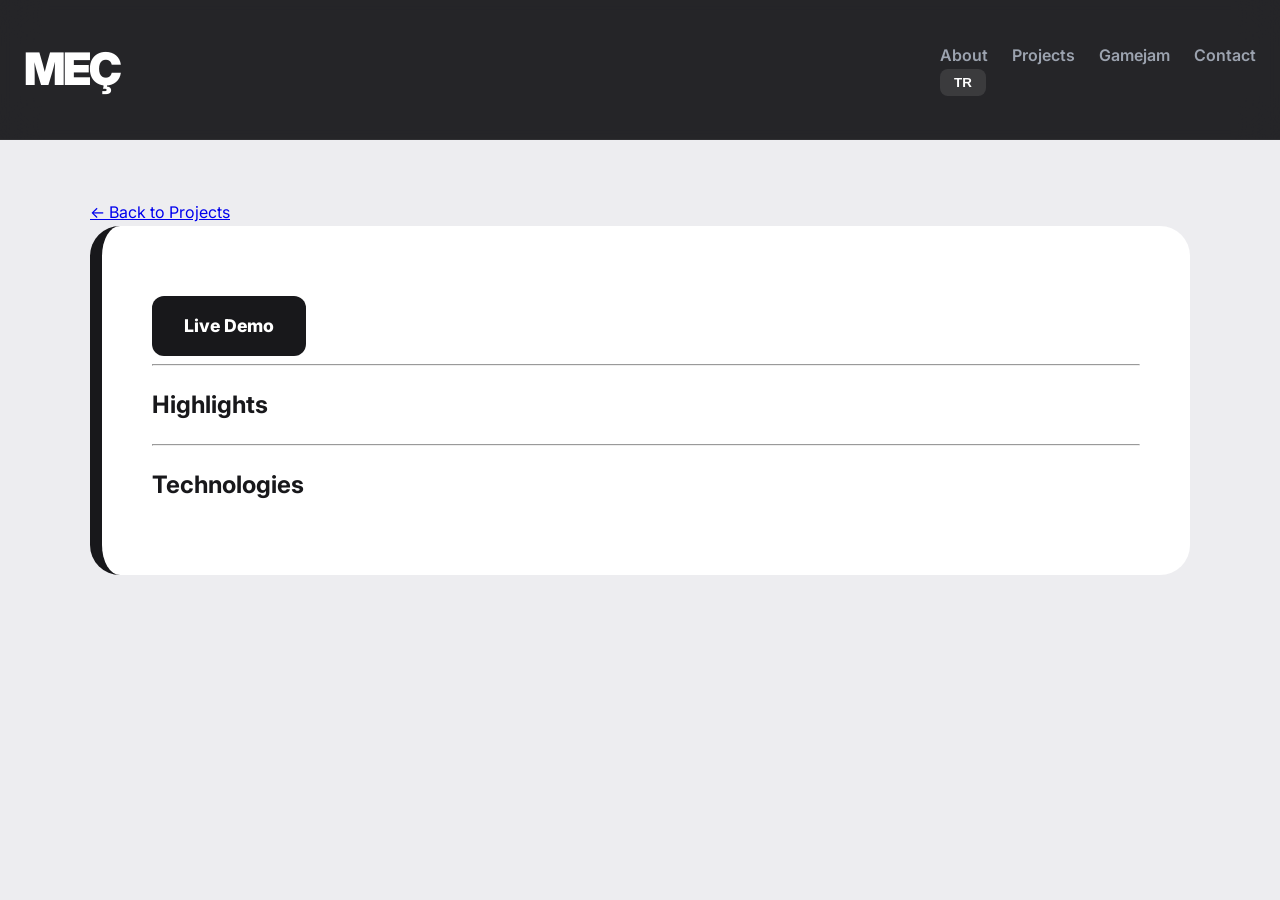
==== commit 15b2dc18: "Güncellendi" ====
--- a/project.html
+++ b/project.html
@@ -34,7 +34,6 @@
         <p id="desc" class="detail-desc"></p>
         <div class="detail-buttons">
           <a id="demo" class="btn btn-primary lang-text" data-tr="Canlı Demo" data-en="Live Demo" target="_blank">Live Demo</a>
-          <a id="drive" class="btn btn-outline lang-text" data-tr="Drive Linki" data-en="Drive Link" target="_blank">Drive Link</a>
         </div>
         <hr />
         <h2 class="lang-text" data-tr="Öne Çıkanlar" data-en="Highlights">Highlights</h2>
@@ -54,32 +53,32 @@
       ztna: {
         en: { title: "ZTNA Security Platform", desc: "Network access control system developed based on Zero Trust principles.", highlights: ["Keycloak Identity Management", "JWT-based sessions", "RBAC Architecture"] },
         tr: { title: "ZTNA Güvenlik Platformu", desc: "Sıfır Güven prensiplerine dayalı ağ erişim kontrol sistemi.", highlights: ["Keycloak Kimlik Yönetimi", "JWT tabanlı oturumlar", "Rol Tabanlı Erişim"] },
-        image: "ztna.jpg", demo: "https://wbt-project.com/", drive: "https://drive.google.com/drive/u/0/folders/1oybOvUmxSDfLu-fk1miwkdrYUtnVj_67", tech: ["Keycloak", "JWT", "Zero Trust", "IAM"]
+        image: "ztna2.png", demo: "https://wbt-project.com/", tech: ["Keycloak", "JWT", "Zero Trust", "IAM"]
       },
       finance: {
         en: { title: "Finance Tracker", desc: "Personal finance and investment tracking application.", highlights: ["Income/Expense tracking", "Financial analysis", "UI/UX focus"] },
         tr: { title: "Finans Takipçisi", desc: "Kişisel finans ve yatırım takip uygulaması.", highlights: ["Gelir/Gider takibi", "Finansal analiz", "Kullanıcı odaklı tasarım"] },
-        image: "finance.jpg", demo: "#", drive: "https://drive.google.com/drive/u/0/folders/1W6BsINzBa0S53d98Snp6pdedZ7eNA4nT", tech: ["C#", "SQL", "Mock Data", "Data Analysis"]
+        image: "finance.png", demo: "#", tech: ["C#", "SQL", "Mock Data", "Data Analysis"]
       },
       coffee: {
         en: { title: "Coffee App", desc: "Mobile coffee ordering application built with Firebase.", highlights: ["Firebase Authentication", "Realtime Database", "Kotlin/Android"] },
         tr: { title: "Kahve Uygulaması", desc: "Firebase ile geliştirilen mobil kahve sipariş sistemi.", highlights: ["Firebase Kimlik Doğrulama", "Gerçek Zamanlı Veritabanı", "Kotlin/Android"] },
-        image: "coffee.jpg", demo: "#", drive: "https://drive.google.com/drive/u/0/folders/1x1rumdt4soJdZDIjXbeZjCs4x2iwKG5K", tech: ["Android", "Firebase", "Kotlin", "Java"]
+        image: "coffee2.png", demo: "https://play.google.com/store/apps/details?id=com.burakalmaz.coffeeapp", tech: ["Android", "Firebase", "Kotlin", "Java"]
       },
       avatar: {
         en: { title: "Interactive AI Avatar", desc: "AI-powered interactive desktop character for games.", highlights: ["NLP based response", "Unity Integration", "Desktop Avatar System"] },
         tr: { title: "İnteraktif AI Avatar", desc: "Oyunlar için yapay zeka destekli masaüstü karakteri.", highlights: ["NLP tabanlı yanıt sistemi", "Unity Entegrasyonu", "Masaüstü Avatar Sistemi"] },
-        image: "avatar.jpg", demo: "#", drive: "https://drive.google.com/drive/u/0/folders/1TGqWx-TUM85WMUxYJkSZf0oygUJAeu55", tech: ["Python", "Unity", "AI", "NLP"]
+        image: "Avatar2.png", demo: "https://xemelliona.itch.io/desktopcat", tech: ["Python", "Unity", "AI", "NLP"]
       },
       jamination8: {
         en: { title: "Jamination8", desc: "A gritty, hand-drawn rogue-like built by four of us.", highlights: ["Hand-drawn art", "Tight mechanics", "Rogue-like loop"] },
         tr: { title: "Jamination8", desc: "4 kişi tarafından geliştirilen el çizimi rogue-like oyunu.", highlights: ["El çizimi sanat", "Sıkı mekanikler", "Rogue-like döngüsü"] },
-        image: "avatar.jpg", demo: "#", drive: "#", tech: ["Unity", "C#", "2D", "Retro"]
+        image: "Jam1.jpg", demo: "https://itch.io/jam/jamination-8/rate/3971251", tech: ["Unity", "C#", "2D", "Retro"]
       },
       ayazjam2: {
         en: { title: "Ayazjam 2", desc: "Hand-drawn world with custom physics engine.", highlights: ["Custom physics", "Retro style", "5-person team"] },
         tr: { title: "Ayazjam 2", desc: "Özel fizik motoruna sahip el çizimi dünya.", highlights: ["Özel fizik motoru", "Retro tarz", "5 kişilik ekip"] },
-        image: "avatar.jpg", demo: "#", drive: "#", tech: ["Unity", "C#", "Physics", "Retro"]
+        image: "Jam2.jpg", demo: "https://itch.io/jam/ayazjam25/rate/4099765", tech: ["Unity", "C#", "Physics", "Retro"]
       }
     };
 
@@ -90,19 +89,41 @@
       const item = data[project];
       if(!item) return;
       const langData = item[currentLang];
+      
       document.getElementById("title").innerText = langData.title;
       document.getElementById("desc").innerText = langData.desc;
       
       const imgEl = document.getElementById("projectImage");
-      if(item.image) { imgEl.src = item.image; imgEl.style.display = "block"; }
+      if(item.image) { 
+        imgEl.src = item.image; 
+        imgEl.style.display = "block"; 
+      }
+
+      // --- CANLI DEMO BUTONUNU AKTİF EDEN KISIM ---
+      const demoBtn = document.getElementById("demo");
+      if(item.demo && item.demo !== "#") {
+          demoBtn.href = item.demo;
+          demoBtn.style.display = "inline-block";
+      } else {
+          demoBtn.style.display = "none"; // Demo linki yoksa butonu gizle
+      }
 
       const highlightsEl = document.getElementById("highlights");
       highlightsEl.innerHTML = "";
-      langData.highlights.forEach(h => { const li = document.createElement("li"); li.innerText = h; highlightsEl.appendChild(li); });
+      langData.highlights.forEach(h => { 
+          const li = document.createElement("li"); 
+          li.innerText = h; 
+          highlightsEl.appendChild(li); 
+      });
 
       const techEl = document.getElementById("techTags");
       techEl.innerHTML = "";
-      item.tech.forEach(t => { const s = document.createElement("span"); s.className = "tag-fixed"; s.innerText = t; techEl.appendChild(s); });
+      item.tech.forEach(t => { 
+          const s = document.createElement("span"); 
+          s.className = "tag-fixed"; 
+          s.innerText = t; 
+          techEl.appendChild(s); 
+      });
 
       langToggleBtn.textContent = currentLang === 'en' ? 'TR' : 'EN';
       document.querySelectorAll('.lang-text').forEach(el => {
--- a/style.css
+++ b/style.css
@@ -13,10 +13,15 @@
 
 body {
   font-family: 'Inter', sans-serif;
-  background: var(--bg-color);
-  color: var(--text-main);
   margin: 0;
-  overflow-x: hidden;
+  background-color: #ededf0 !important; /* Çok hafif, kirli beyaz/gri arası bir ton */
+  color: #18181b;
+  line-height: 1.6;
+}
+
+/* Siyah bölümlerin (Projeler, Contact) rengini de biraz yumuşatalım */
+.projects-full-dark, .contact-full-dark {
+  background-color: #121214 !important; /* Tam siyah değil, çok koyu füme */
 }
 
 .container { max-width: 1100px; margin: 0 auto; padding: 0 24px; }
@@ -44,7 +49,6 @@
   background: white; padding: 6px 16px; border-radius: 99px; font-weight: 600; 
   border: var(--border); font-size: 0.85rem;
 }
-.color-dance { border-color: #4F46E5 !important; color: #4F46E5 !important; }
 
 .hero h1 { font-size: 4rem; font-weight: 900; margin: 0; letter-spacing: -1.5px; }
 .profile-photo { width: 340px; border-radius: 32px; box-shadow: var(--shadow-md); border: 4px solid white; }
@@ -80,10 +84,39 @@
 }
 .projects-full-dark h2 { color: white; margin-bottom: 40px; }
 
-.projects { display: grid; grid-template-columns: repeat(auto-fit, minmax(320px, 1fr)); gap: 32px; }
+.projects { 
+  display: grid;
+   grid-template-columns: repeat(auto-fit, minmax(320px, 1fr));
+    gap: 32px;
+   }
 .project-card { 
-  background: white; padding: 40px; border-radius: var(--radius-lg); min-height: 300px; 
-  display: flex; align-items: flex-end; border: var(--border); transition: 0.4s; color: var(--text-main); text-decoration: none; 
+  background: white; 
+  padding: 40px;
+  border-radius: var(--radius-lg); 
+  
+  /* DEĞİŞİKLİK 1: Yönü dikey yapıyoruz */
+  display: flex;
+  flex-direction: column; 
+  
+  /* Yazıları alta itmek için align-items: flex-end yerine 
+     içerideki boşlukları kullanmak daha sağlıklıdır */
+  justify-content: space-between; 
+
+  min-height: 400px; /* Resim geleceği için biraz artırabilirsin */
+  border: var(--border); 
+  transition: 0.4s; 
+  color: var(--text-main);
+  text-decoration: none; 
+  overflow: hidden; /* Resim köşelerden taşmasın diye */
+}
+
+/* YENİ KURAL: Resmin devleşmesini engelleyen kısım */
+.project-card img {
+  width: 100%;       /* Kartın genişliği kadar ol */
+  height: 250px;     /* Sabit bir yükseklik ver (opsiyonel) */
+  object-fit: cover; /* Resmi yamultmadan kutuya sığdır (Altın kural!) */
+  border-radius: var(--radius-md); /* Resmin köşelerini de yumuşatalım */
+  margin-bottom: 10px; /* Yazıyla arasına mesafe koy */
 }
 .project-card:hover { transform: translateY(-12px); box-shadow: 0 25px 50px rgba(0,0,0,0.3); }
 
@@ -104,6 +137,13 @@
 .btn-primary-white:hover { background: #E5E7EB; transform: scale(1.05); }
 .btn-outline { border: var(--border); color: #18181B; }
 
+/* Genel Buton Hover Durumu */
+.btn:hover {
+    /* Yatay, Dikey, Yayılma, Boyut, Renk (Siyah %15 opaklık) */
+    box-shadow: 0 8px 20px rgba(0, 0, 0, 0.15); 
+    transform: translateY(-2px); /* Çok hafif yukarı kalkma efekti (isteğe bağlı) */
+}
+
 /* PROJECT DETAIL EKSİKLERİ */
 .detail-page { padding: 60px 0; }
 .detail-image { 
@@ -126,4 +166,118 @@
   .profile-photo { width: 280px; }
   .skills-grid-large { grid-template-columns: 1fr; }
   .contact-merged-content h2 { font-size: 2.5rem; }
+}
+
+/* Kartın içindeki fotoğrafı küçük ve düzenli tutan kod */
+.card-thumb {
+  width: 100%;
+  height: 140px; /* İstediğin "küçük" boyut için yüksekliği buradan ayarlayabilirsin */
+  object-fit: cover; /* Fotoğrafı kutuya sığdırır, yamultmaz */
+  border-radius: 12px; /* Köşeleri yuvarlar */
+  margin-bottom: 12px; /* Yazılarla arasını açar */
+  border: 1px solid rgba(0,0,0,0.05); /* Çok hafif bir çerçeve */
+}
+
+/* Kartın içeriğinin yukarı doğru hizalanmasını sağlamak için (eğer gerekirse) */
+.project-card {
+  align-items: flex-start !important; /* İçeriği en üste çeker */
+  padding: 20px !important;
+}
+.marquee {
+  width: 100%;
+  overflow: hidden;
+  padding: 50px 0;
+  background: transparent;
+  border-top: 1px solid rgba(0,0,0,0.05); /* Üstte çok ince bir çizgi */
+  border-bottom: 1px solid rgba(0,0,0,0.05); /* Altta çok ince bir çizgi */
+}
+
+.marquee-content {
+  display: flex;
+  animation: scroll 35s linear infinite; /* Daha yavaş ve elit bir akış */
+}
+
+.logo-item {
+  display: flex;
+  align-items: center;
+  gap: 15px;
+  margin-right: 80px; /* Logolar arası mesafe */
+  color: var(--text-main);
+  opacity: 0.3; /* Varsayılan olarak sönük durur */
+  transition: 0.3s;
+  filter: grayscale(100%); /* Renkleri tamamen gri yapar */
+}
+
+/* Hover yapınca parlaması (Etkileşim katar) */
+.logo-item:hover {
+  opacity: 1;
+  filter: grayscale(0%);
+  transform: scale(1.1);
+}
+
+.logo-item i {
+  font-size: 2.5rem; /* İkon boyutu */
+}
+
+.logo-item span {
+  font-size: 1.2rem;
+  font-weight: 700;
+  text-transform: uppercase;
+  letter-spacing: 1px;
+}
+
+@keyframes scroll {
+  from { transform: translateX(0); }
+  to { transform: translateX(-50%); }
+}
+/* Section Genel Boşluğu */
+.about-section {
+  padding: 100px 0;
+}
+
+.about-card {
+  background: white;
+  padding: 60px 50px 50px 60px; /* İçerik için nefes alma alanı */
+  border-radius: var(--radius-lg);
+  border: var(--border);
+  box-shadow: 0 20px 50px rgba(0, 0, 0, 0.04);
+  max-width: 900px;
+  margin: 40px auto 0; /* Üstte başlık için yer bıraktık */
+  position: relative;
+}
+
+/* Sol Kenardaki Vurgu Çizgisi */
+.about-card::before {
+  content: "";
+  position: absolute;
+  left: 0;
+  top: 0;
+  height: 100%;
+  width: 10px;
+  background: var(--primary); /* Siyah vurgu */
+  border-radius: var(--radius-lg) 0 0 var(--radius-lg);
+}
+
+/* İŞTE KRİTİK HİZALAMA: Başlık */
+.about-title {
+  position: absolute;
+  top: -50px; /* Kutunun üstüne çıkarır */
+  left: 0;    /* Kutunun sol kenarıyla (çizgiyle) eşitler */
+  margin: 0;
+  font-size: 2.2rem;
+  font-weight: 900;
+  letter-spacing: -1px;
+  color: var(--text-main);
+}
+
+/* Metinlerin Düzeni */
+.about-clean-content p {
+  font-size: 1.25rem;
+  line-height: 1.8;
+  color: var(--text-muted);
+  margin-bottom: 25px;
+}
+
+.about-clean-content p:last-child {
+  margin-bottom: 0;
 }
